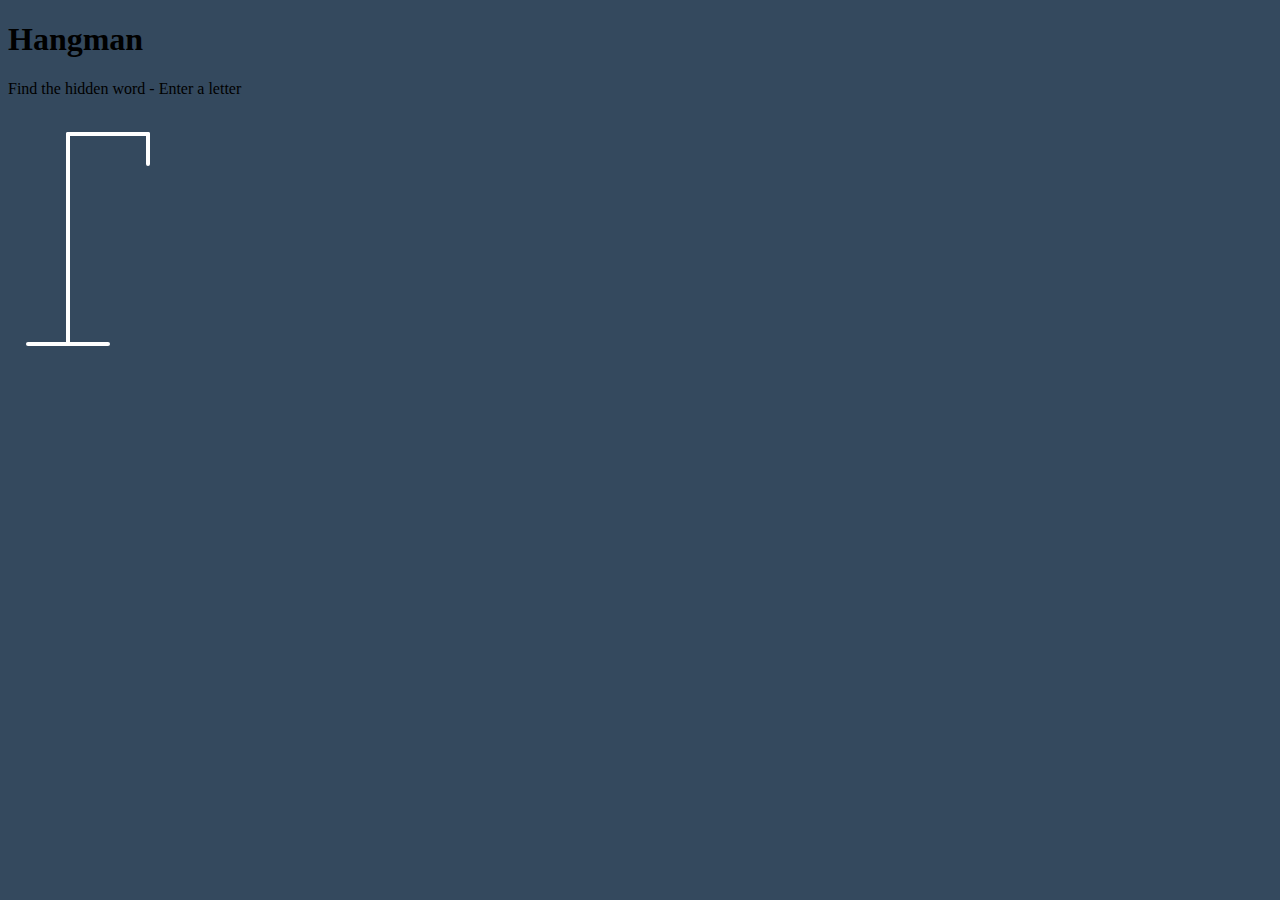
==== hangman_game/index.html @ f4be31a4 "Added HTML and SVG element with CSS." ====
<!DOCTYPE html>
<html lang="en">
  <head>
    <meta charset="UTF-8" />
    <meta name="viewport" content="width=device-width, initial-scale=1.0" />
    <link rel="stylesheet" href="/hangman_game/style.css" />
    <title>Hangman</title>
  </head>
  <body>
    <h1>Hangman</h1>
    <p>Find the hidden word - Enter a letter</p>
    <div class="game-container">
      <svg height="250" width="200" class="figure-container">
        <!-- Rod -->

        <line x1="60" y1="20" x2="140" y2="20" />
        <line x1="140" y1="20" x2="140" y2="50" />
        <line x1="60" y1="20" x2="60" y2="230" />
        <line x1="20" y1="230" x2="100" y2="230" />

        <!-- Head -->
        <circle cx="140" cy="70" r="20" class="figure-part" />
        <!-- Body -->
        <line x1="140" y1="90" x2="140" y2="150" class="figure-part" />
        <!-- Arms -->
        <line x1="140" y1="120" x2="120" y2="100" class="figure-part" />
        <line x1="140" y1="120" x2="160" y2="100" class="figure-part" />
        <!-- Legs -->
        <line x1="140" y1="150" x2="120" y2="180" class="figure-part" />
        <line x1="140" y1="150" x2="160" y2="180" class="figure-part" />
      </svg>
    </div>

    <script src="/hangman_game/app.js"></script>
  </body>
</html>
---- hangman_game/style.css ----
body {
  background-color: #34495e;
}

.figure-container {
  fill: transparent;
  stroke: #fff;
  stroke-width: 4px;
  stroke-linecap: round;
}

.figure-part {
  display: none;
}
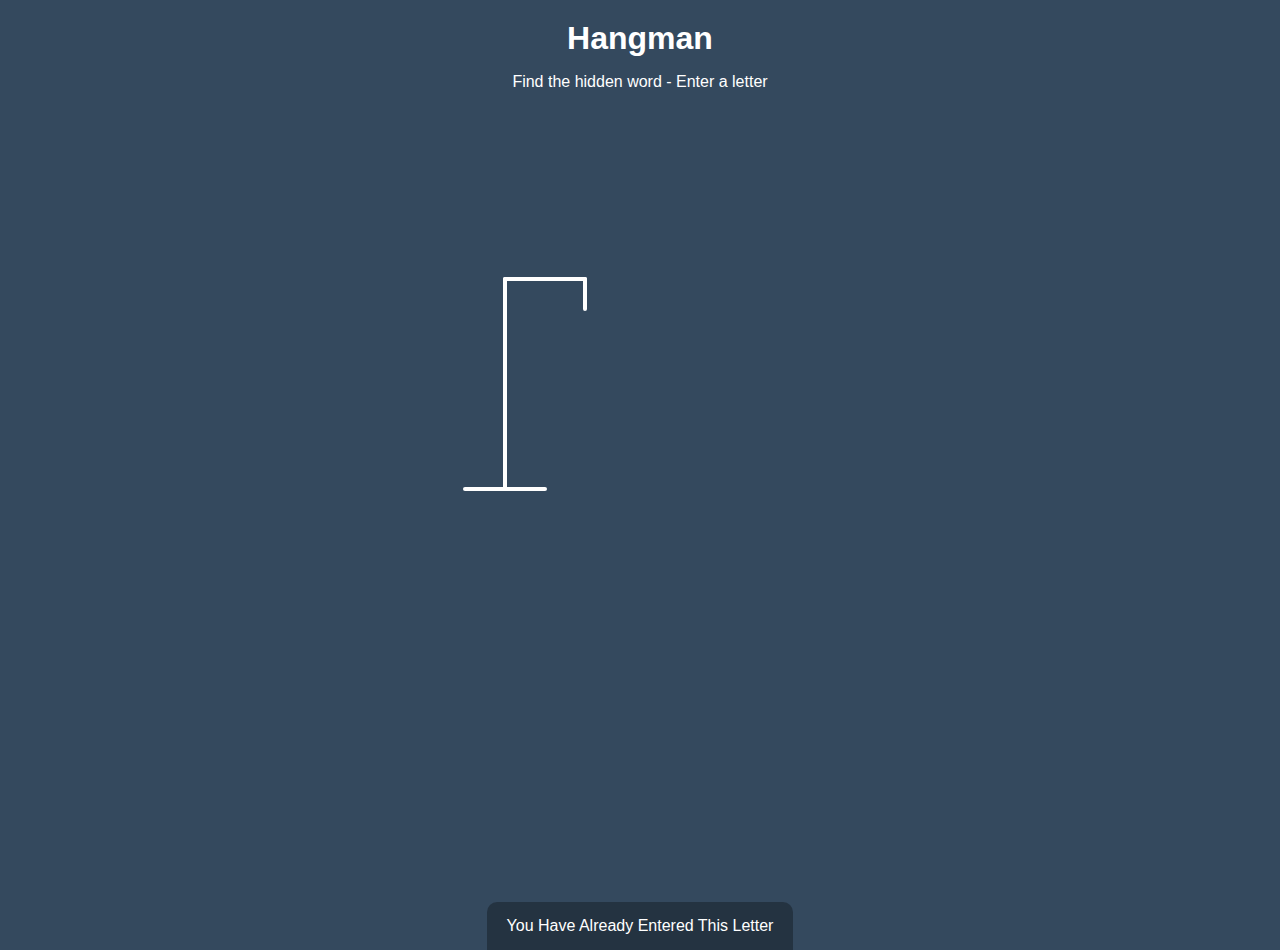
==== commit 398a4544: "Added CSS for project" ====
--- a/hangman_game/index.html
+++ b/hangman_game/index.html
@@ -29,7 +29,32 @@
         <line x1="140" y1="150" x2="120" y2="180" class="figure-part" />
         <line x1="140" y1="150" x2="160" y2="180" class="figure-part" />
       </svg>
+
+      <div class="wrong-letters-container">
+        <div id="wrong-letters">
+          
+        </div>
+      </div>
+
+      <div class="word" id="word">
+      
+      </div>
     </div>
+
+    <!-- Container for final message -->
+    <div class="popup-container" id="popup-container">
+      <div class="popup">
+        <h2 id="final-message"></h2>
+        <button id="play-button">Play Again</button>
+      </div>
+    </div>
+
+
+    <!-- Notification -->
+    <div class="notification-container" id="notification-container">
+      <p>You Have Already Entered This Letter</p>
+    </div>
+
 
     <script src="/hangman_game/app.js"></script>
   </body>
--- a/hangman_game/style.css
+++ b/hangman_game/style.css
@@ -1,5 +1,29 @@
+* {
+  box-sizing: border-box;
+}
+
 body {
   background-color: #34495e;
+  color: #fff;
+  font-family: Arial, Helvetica, sans-serif;
+  display: flex;
+  flex-direction: column;
+  align-items: center;
+  height: 80vh;
+  margin: 0;
+  overflow: hidden;
+}
+
+h1 {
+  margin: 20px 0 0;
+}
+
+.game-container {
+  padding: 20px 30px;
+  position: relative;
+  margin: auto;
+  height: 350px;
+  width: 450px;
 }
 
 .figure-container {
@@ -11,4 +35,98 @@
 
 .figure-part {
   display: none;
-}+}
+
+.wrong-letters-container {
+  position: absolute;
+  top: 20px;
+  right: 20px;
+  display: flex;
+  flex-direction: column;
+  text-align: right;
+}
+
+.wrong-letters-container p {
+  margin: 0 0 5px;
+}
+
+.wrong-letters-container span {
+  font-size: 24px;
+}
+
+.word {
+  display: flex;
+  position: absolute;
+  bottom: 10px;
+  left: 50%;
+  transform: translateX(-50%);
+}
+
+.letter {
+  border-bottom: 3px solid #2980b9;
+  display: inline-flex;
+  font-size: 30px;
+  align-items: center;
+  justify-content: center;
+  margin: 0 3px;
+  height: 50px;
+  width: 20px;
+}
+
+.popup-container {
+  background-color: rgba(0, 0, 0, 0.3);
+  position: fixed;
+  top: 0;
+  bottom: 0;
+  left: 0;
+  right: 0;
+  /* display: flex; */
+  display: none;
+  align-items: center;
+  justify-content: center;
+}
+
+.popup {
+  background: #2980b9;
+  border-radius: 5px;
+  box-shadow: 0 15px 10px 3px rgba(0, 0, 0, 0.1);
+  padding: 20px;
+  text-align: center;
+}
+
+.popup-button {
+  cursor: pointer;
+  background-color: #fff;
+  color: #2980b9;
+  border: 0;
+  margin-top: 20px;
+  padding: 12px 20px;
+  font-size: 16px;
+}
+
+.popup button:active {
+  transform: scale(0.98);
+}
+
+.popup button:focus {
+  outline: 0;
+}
+
+.notification-container {
+  background-color: rgba(0, 0, 0, 0.3);
+  border-radius: 10px 10px 0 0;
+  padding: 15px 20px;
+  position: absolute;
+  bottom: -50px;
+  transition: transform 0.3s ease-in-out;
+}
+
+.notification-container p {
+  margin: 0;
+}
+
+.notification-container.show {
+  transform: translateY(-50px);
+}
+
+
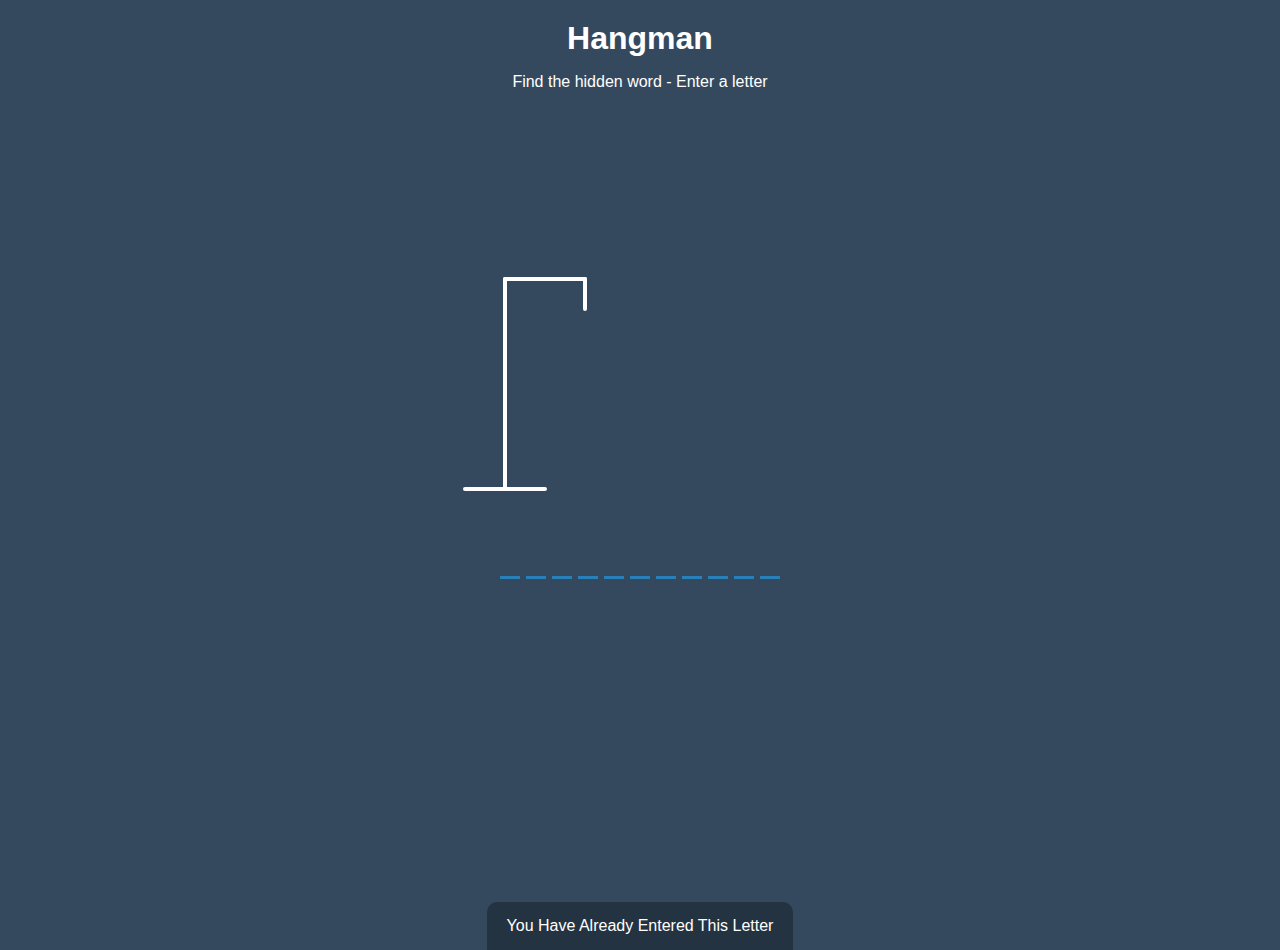
==== commit 9b23947e: "Adding final JavaScript" ====
--- a/hangman_game/index.html
+++ b/hangman_game/index.html
@@ -31,14 +31,10 @@
       </svg>
 
       <div class="wrong-letters-container">
-        <div id="wrong-letters">
-          
-        </div>
+        <div id="wrong-letters"></div>
       </div>
 
-      <div class="word" id="word">
-      
-      </div>
+      <div class="word" id="word"></div>
     </div>
 
     <!-- Container for final message -->
@@ -49,13 +45,11 @@
       </div>
     </div>
 
-
     <!-- Notification -->
     <div class="notification-container" id="notification-container">
       <p>You Have Already Entered This Letter</p>
     </div>
 
-
     <script src="/hangman_game/app.js"></script>
   </body>
 </html>
--- a/hangman_game/style.css
+++ b/hangman_game/style.css
@@ -128,5 +128,3 @@
 .notification-container.show {
   transform: translateY(-50px);
 }
-
-
